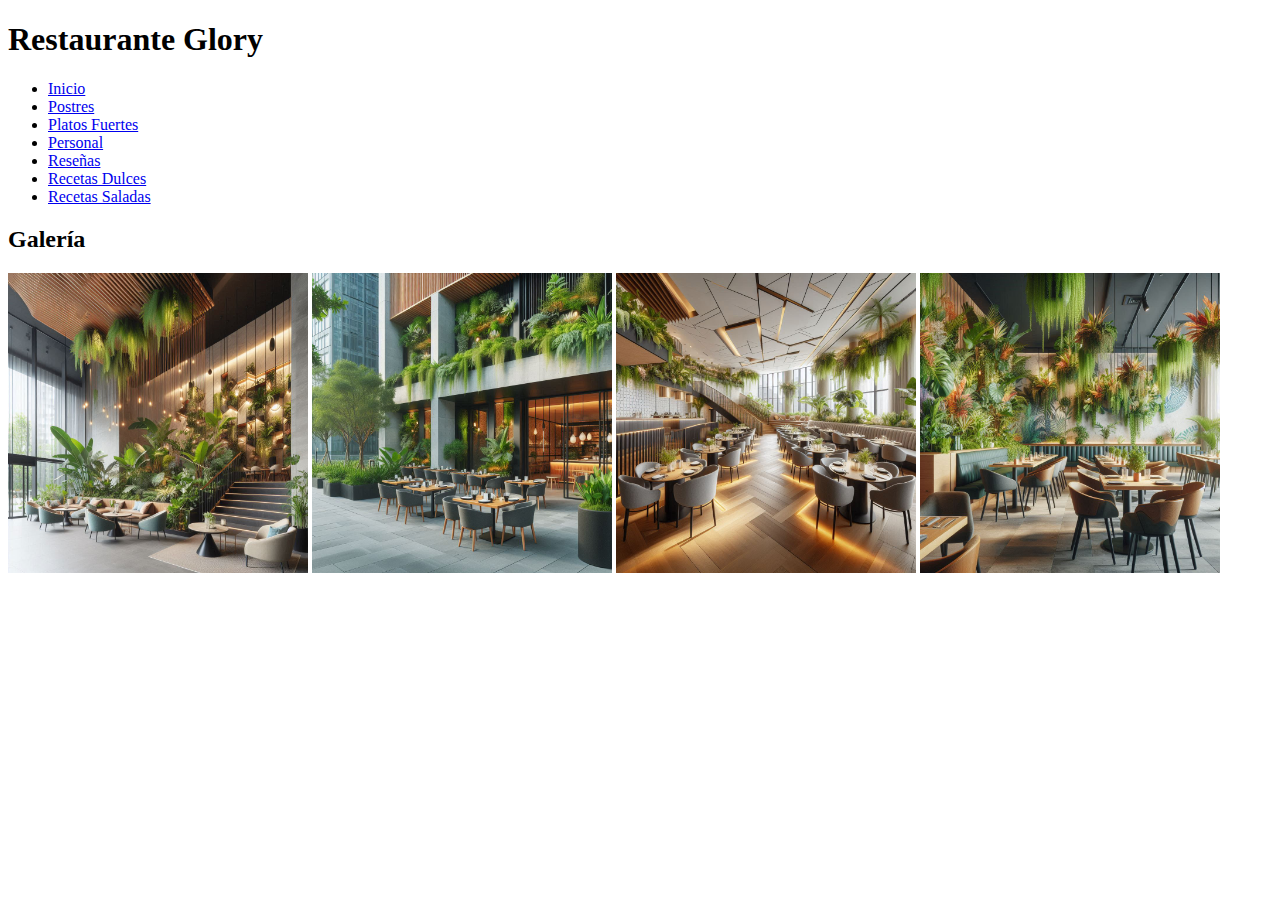
==== v2/index.html @ a6c97fd8 "Add files via upload" ====
<!DOCTYPE html>
<html lang="es">
<head>
    <meta charset="UTF-8">
    <meta name="viewport" content="width=device-width, initial-scale=1.0">
    <meta name="description" content="Bienvenido a nuestro restaurante. Ofrecemos los mejores platos y postres con ingredientes frescos y de alta calidad.">
    <meta name="keywords" content="restaurante, comida, postres, platos fuertes, recetas">
    <meta name="author" content="Restaurante Glory">
    <meta property="og:title" content="Restaurante Glory">
    <meta property="og:description" content="Bienvenido a nuestro restaurante. Disfruta de nuestra deliciosa comida.">
    <meta property="og:image" content="modern restaurant entrance with plant theme.png">
    <title>Restaurante Glory</title>
</head>
<body>
    <header>
        <h1>Restaurante Glory</h1>
        <nav>
            <ul>
                <li><a href="index.html">Inicio</a></li>
                <li><a href="Menu_postres/menu_postres.html">Postres</a></li>
                <li><a href="Menu_platos_fuertes/menu_platos_fuertes.html">Platos Fuertes</a></li>
                <li><a href="Personal/personal.html">Personal</a></li>
                <li><a href="Resenias/resenias.html">Reseñas</a></li>
                <li><a href="Recetas_dulces/recetas_dulces.html">Recetas Dulces</a></li>
                <li><a href="Recetas_saladas/recetas_saladas.html">Recetas Saladas</a></li>
            </ul>
        </nav>
    </header>
    <section>
        <h2>Galería</h2>
        <img src="Imagenes/modern restaurant entrance with plant theme.png" alt="Foto 1 del restaurante" width="300">
        <img src="Imagenes/modern restaurant exterior with plant theme.png" alt="Foto 2 del restaurante" width="300">
        <img src="Imagenes/modern restaurant with plant theme, second level.png" alt="Foto 3 del restaurante" width="300">
        <img src="Imagenes/modern restaurant with plant theme.png" alt="Foto 4 del restaurante" width="300">
    </section>
</body>
</html>
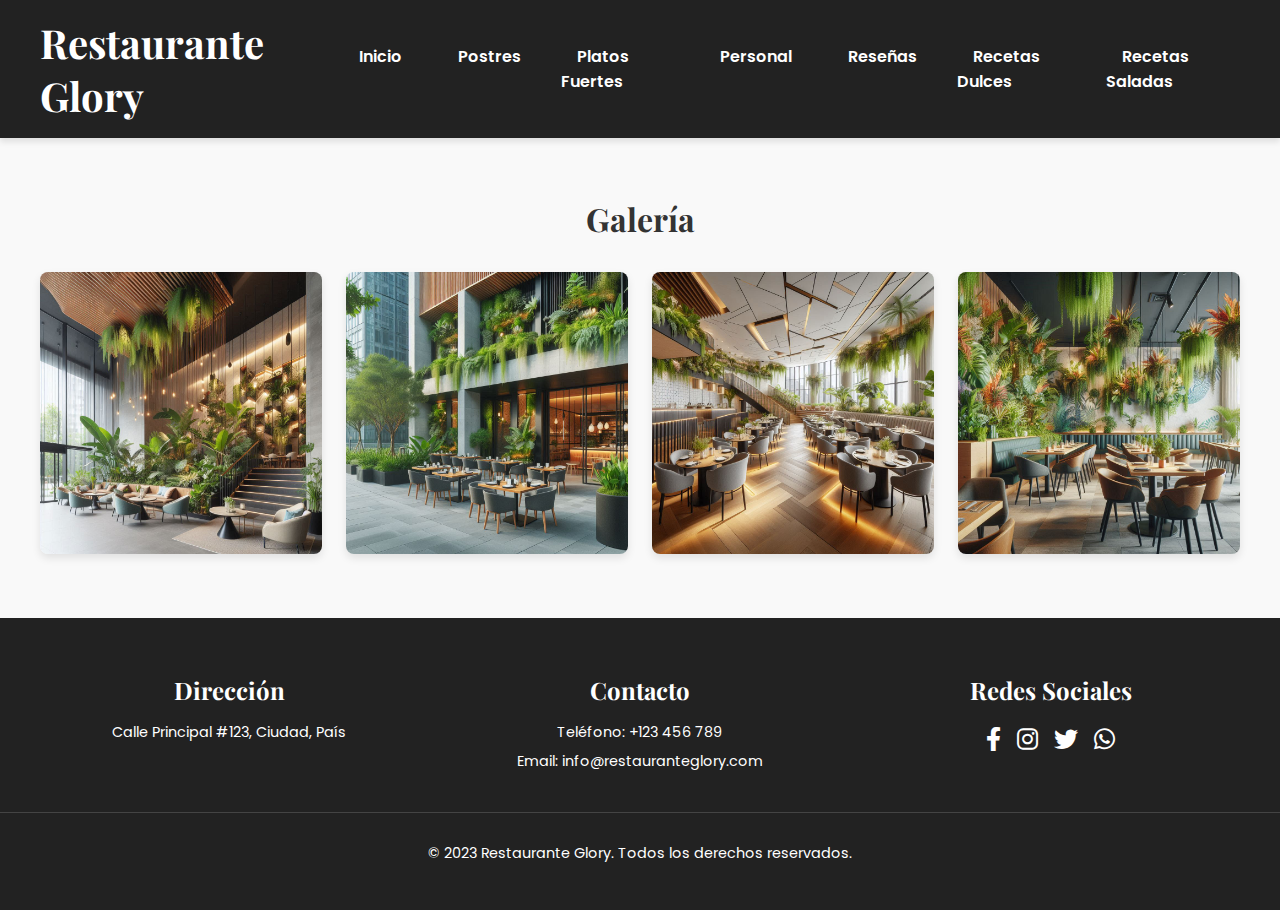
==== commit 0bf7c70e: "c1" ====
--- a/v2/index.html
+++ b/v2/index.html
@@ -10,28 +10,72 @@
     <meta property="og:description" content="Bienvenido a nuestro restaurante. Disfruta de nuestra deliciosa comida.">
     <meta property="og:image" content="modern restaurant entrance with plant theme.png">
     <title>Restaurante Glory</title>
+    <link rel="stylesheet" href="styles.css"> <!-- Enlaza el archivo CSS -->
+    <link href="https://fonts.googleapis.com/css2?family=Poppins:wght@400;600&family=Playfair+Display:wght@700&display=swap" rel="stylesheet"> <!-- Fuentes modernas -->
+    <link rel="stylesheet" href="https://cdnjs.cloudflare.com/ajax/libs/font-awesome/6.0.0-beta3/css/all.min.css"> <!-- Iconos de redes sociales -->
 </head>
 <body>
     <header>
-        <h1>Restaurante Glory</h1>
-        <nav>
-            <ul>
-                <li><a href="index.html">Inicio</a></li>
-                <li><a href="Menu_postres/menu_postres.html">Postres</a></li>
-                <li><a href="Menu_platos_fuertes/menu_platos_fuertes.html">Platos Fuertes</a></li>
-                <li><a href="Personal/personal.html">Personal</a></li>
-                <li><a href="Resenias/resenias.html">Reseñas</a></li>
-                <li><a href="Recetas_dulces/recetas_dulces.html">Recetas Dulces</a></li>
-                <li><a href="Recetas_saladas/recetas_saladas.html">Recetas Saladas</a></li>
-            </ul>
-        </nav>
+        <div class="header-content">
+            <h1>Restaurante Glory</h1>
+            <nav>
+                <ul class="menu">
+                    <li><a href="index.html">Inicio</a></li>
+                    <li><a href="Menu_postres/menu_postres.html">Postres</a></li>
+                    <li><a href="Menu_platos_fuertes/menu_platos_fuertes.html">Platos Fuertes</a></li>
+                    <li><a href="Personal/personal.html">Personal</a></li>
+                    <li><a href="Resenias/resenias.html">Reseñas</a></li>
+                    <li><a href="Recetas_dulces/recetas_dulces.html">Recetas Dulces</a></li>
+                    <li><a href="Recetas_saladas/recetas_saladas.html">Recetas Saladas</a></li>
+                </ul>
+            </nav>
+        </div>
     </header>
-    <section>
+    <section class="gallery">
         <h2>Galería</h2>
-        <img src="Imagenes/modern restaurant entrance with plant theme.png" alt="Foto 1 del restaurante" width="300">
-        <img src="Imagenes/modern restaurant exterior with plant theme.png" alt="Foto 2 del restaurante" width="300">
-        <img src="Imagenes/modern restaurant with plant theme, second level.png" alt="Foto 3 del restaurante" width="300">
-        <img src="Imagenes/modern restaurant with plant theme.png" alt="Foto 4 del restaurante" width="300">
+        <div class="gallery-container">
+            <div class="gallery-item">
+                <img src="Imagenes/modern restaurant entrance with plant theme.png" alt="Foto 1 del restaurante">
+                <div class="overlay">Entrada principal</div>
+            </div>
+            <div class="gallery-item">
+                <img src="Imagenes/modern restaurant exterior with plant theme.png" alt="Foto 2 del restaurante">
+                <div class="overlay">Exterior</div>
+            </div>
+            <div class="gallery-item">
+                <img src="Imagenes/modern restaurant with plant theme, second level.png" alt="Foto 3 del restaurante">
+                <div class="overlay">Segundo nivel</div>
+            </div>
+            <div class="gallery-item">
+                <img src="Imagenes/modern restaurant with plant theme.png" alt="Foto 4 del restaurante">
+                <div class="overlay">Ambiente interior</div>
+            </div>
+        </div>
     </section>
+    <footer>
+        <div class="footer-content">
+            <div class="footer-section">
+                <h3>Dirección</h3>
+                <p>Calle Principal #123, Ciudad, País</p>
+            </div>
+            <div class="footer-section">
+                <h3>Contacto</h3>
+                <p>Teléfono: +123 456 789</p>
+                <p>Email: info@restauranteglory.com</p>
+            </div>
+            <div class="footer-section">
+                <h3>Redes Sociales</h3>
+                <div class="social-icons">
+                    <a href="https://facebook.com" target="_blank"><i class="fab fa-facebook-f"></i></a>
+                    <a href="https://instagram.com" target="_blank"><i class="fab fa-instagram"></i></a>
+                    <a href="https://twitter.com" target="_blank"><i class="fab fa-twitter"></i></a>
+                    <a href="https://whatsapp.com" target="_blank"><i class="fab fa-whatsapp"></i></a>
+                </div>
+            </div>
+        </div>
+        <div class="footer-bottom">
+            <p>&copy; 2023 Restaurante Glory. Todos los derechos reservados.</p>
+        </div>
+    </footer>
 </body>
 </html>--- a/v2/styles.css
+++ b/v2/styles.css
@@ -0,0 +1,239 @@
+/* Estilos generales */
+body {
+    font-family: 'Poppins', sans-serif;
+    margin: 0;
+    padding: 0;
+    box-sizing: border-box;
+    background-color: #f9f9f9;
+    color: #333;
+}
+
+header {
+    background-color: #222;
+    color: white;
+    padding: 1rem 0;
+    box-shadow: 0 4px 6px rgba(0, 0, 0, 0.1);
+}
+
+.header-content {
+    max-width: 1200px;
+    margin: 0 auto;
+    padding: 0 1rem;
+    display: flex;
+    justify-content: space-between;
+    align-items: center;
+}
+
+h1 {
+    font-family: 'Playfair Display', serif;
+    font-size: 2.5rem;
+    margin: 0;
+}
+
+nav ul.menu {
+    list-style: none;
+    padding: 0;
+    display: flex;
+    gap: 1.5rem;
+    margin: 0;
+}
+
+nav ul.menu li a {
+    color: white;
+    text-decoration: none;
+    font-weight: 600;
+    padding: 0.5rem 1rem;
+    transition: background-color 0.3s ease, color 0.3s ease;
+    border-radius: 4px;
+}
+
+nav ul.menu li a:hover {
+    background-color: #ff6b6b;
+    color: #fff;
+}
+
+/* Estilos para la galería */
+.gallery {
+    padding: 2rem;
+    max-width: 1200px;
+    margin: 0 auto;
+}
+
+.gallery h2 {
+    font-family: 'Playfair Display', serif;
+    font-size: 2rem;
+    text-align: center;
+    margin-bottom: 2rem;
+}
+
+.gallery-container {
+    display: grid;
+    grid-template-columns: repeat(auto-fit, minmax(250px, 1fr));
+    gap: 1.5rem;
+}
+
+.gallery-item {
+    position: relative;
+    overflow: hidden;
+    border-radius: 8px;
+    box-shadow: 0 4px 8px rgba(0, 0, 0, 0.1);
+    transition: transform 0.3s ease, box-shadow 0.3s ease;
+}
+
+.gallery-item img {
+    width: 100%;
+    height: auto;
+    display: block;
+    transition: transform 0.3s ease;
+}
+
+.gallery-item:hover img {
+    transform: scale(1.1);
+}
+
+.overlay {
+    position: absolute;
+    bottom: -100%;
+    left: 0;
+    width: 100%;
+    background-color: rgba(0, 0, 0, 0.7);
+    color: white;
+    text-align: center;
+    padding: 1rem;
+    transition: bottom 0.3s ease;
+}
+
+.gallery-item:hover .overlay {
+    bottom: 0;
+}
+
+
+/* Estilos para la sección de platos */
+.menu-platos {
+    max-width: 1200px;
+    margin: 2rem auto;
+    padding: 0 1rem;
+    display: grid;
+    grid-template-columns: repeat(auto-fit, minmax(250px, 1fr));
+    gap: 2rem;
+}
+
+.plato {
+    background-color: white;
+    border-radius: 8px;
+    overflow: hidden;
+    box-shadow: 0 4px 8px rgba(0, 0, 0, 0.1);
+    transition: transform 0.3s ease, box-shadow 0.3s ease;
+}
+
+.plato:hover {
+    transform: translateY(-5px);
+    box-shadow: 0 6px 12px rgba(0, 0, 0, 0.15);
+}
+
+.plato img {
+    width: 100%;
+    height: 200px;
+    object-fit: cover;
+}
+
+.plato-info {
+    padding: 1rem;
+    text-align: center;
+}
+
+.plato-info h2 {
+    font-family: 'Playfair Display', serif;
+    font-size: 1.5rem;
+    margin-bottom: 0.5rem;
+}
+
+.plato-info p {
+    font-size: 0.9rem;
+    margin: 0.5rem 0;
+}
+
+.precio {
+    font-weight: bold;
+    color: #ff6b6b;
+    font-size: 1.1rem;
+}
+
+/* Estilos para el pie de página */
+footer {
+    background-color: #222;
+    color: white;
+    padding: 2rem 0;
+    margin-top: 2rem;
+}
+
+.footer-content {
+    max-width: 1200px;
+    margin: 0 auto;
+    padding: 0 1rem;
+    display: grid;
+    grid-template-columns: repeat(auto-fit, minmax(250px, 1fr));
+    gap: 2rem;
+}
+
+.footer-section {
+    text-align: center;
+}
+
+.footer-section h3 {
+    font-family: 'Playfair Display', serif;
+    font-size: 1.5rem;
+    margin-bottom: 1rem;
+}
+
+.footer-section p {
+    margin: 0.5rem 0;
+    font-size: 0.9rem;
+}
+
+.social-icons {
+    display: flex;
+    justify-content: center;
+    gap: 1rem;
+}
+
+.social-icons a {
+    color: white;
+    font-size: 1.5rem;
+    transition: color 0.3s ease;
+}
+
+.social-icons a:hover {
+    color: #ff6b6b;
+}
+
+.footer-bottom {
+    text-align: center;
+    margin-top: 2rem;
+    padding-top: 1rem;
+    border-top: 1px solid #444;
+    font-size: 0.9rem;
+}
+
+/* Media Queries para responsividad */
+@media (max-width: 768px) {
+    .header-content {
+        flex-direction: column;
+        text-align: center;
+    }
+
+    nav ul.menu {
+        flex-direction: column;
+        gap: 0.5rem;
+    }
+
+    .menu-platos {
+        grid-template-columns: repeat(2, 1fr);
+    }
+}
+
+@media (max-width: 480px) {
+    .menu-platos {
+        grid-template-columns: 1fr;
+    }
+}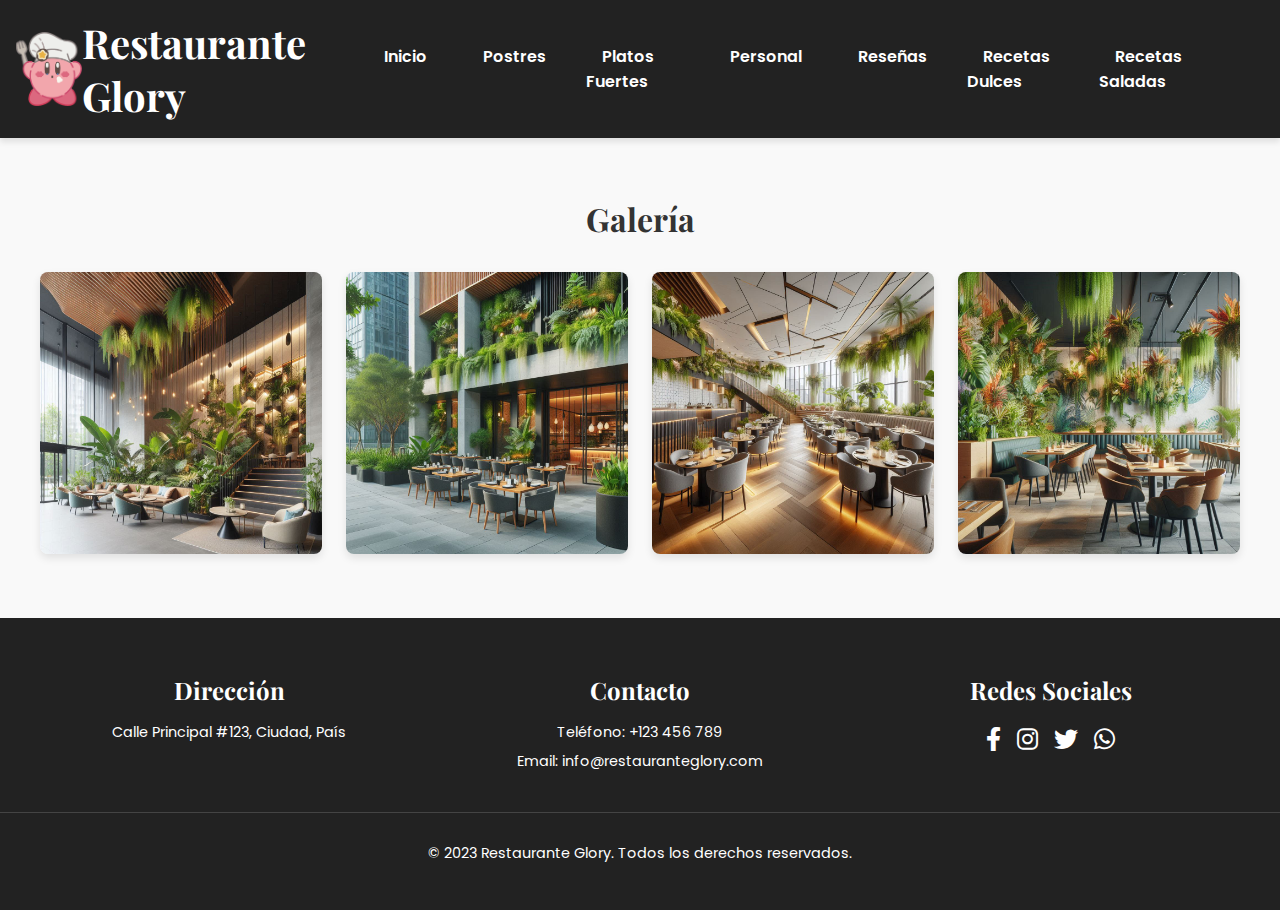
==== commit 5defe8f8: "c8" ====
--- a/v2/index.html
+++ b/v2/index.html
@@ -13,10 +13,13 @@
     <link rel="stylesheet" href="styles.css"> <!-- Enlaza el archivo CSS -->
     <link href="https://fonts.googleapis.com/css2?family=Poppins:wght@400;600&family=Playfair+Display:wght@700&display=swap" rel="stylesheet"> <!-- Fuentes modernas -->
     <link rel="stylesheet" href="https://cdnjs.cloudflare.com/ajax/libs/font-awesome/6.0.0-beta3/css/all.min.css"> <!-- Iconos de redes sociales -->
+    <link rel="shortcut icon" href="Imagenes/KirbyChefico.ico" type="image/x-icon">
+    <link rel="icon" href="Imagenes/KirbyChefico.ico" type="image/x-icon">
 </head>
 <body>
     <header>
         <div class="header-content">
+            <img src="Imagenes/KirbyChef.png" alt="KirbyChef" width="66px">
             <h1>Restaurante Glory</h1>
             <nav>
                 <ul class="menu">
--- a/v2/styles.css
+++ b/v2/styles.css
@@ -17,7 +17,7 @@
 
 .header-content {
     max-width: 1200px;
-    margin: 0 auto;
+    margin: 0;
     padding: 0 1rem;
     display: flex;
     justify-content: space-between;
@@ -107,9 +107,7 @@
     bottom: 0;
 }
 
-
-/* Estilos para la sección de platos */
-.menu-platos {
+.menu2 {
     max-width: 1200px;
     margin: 2rem auto;
     padding: 0 1rem;
@@ -118,7 +116,9 @@
     gap: 2rem;
 }
 
-.plato {
+/* Estilos para las casillas */
+
+.casilla {
     background-color: white;
     border-radius: 8px;
     overflow: hidden;
@@ -126,30 +126,45 @@
     transition: transform 0.3s ease, box-shadow 0.3s ease;
 }
 
-.plato:hover {
+.casilla:hover {
     transform: translateY(-5px);
     box-shadow: 0 6px 12px rgba(0, 0, 0, 0.15);
 }
 
-.plato img {
+.casilla img {
     width: 100%;
     height: 200px;
     object-fit: cover;
 }
 
-.plato-info {
+.casilla-info {
     padding: 1rem;
     text-align: center;
 }
 
-.plato-info h2 {
+.casilla-info h2 {
     font-family: 'Playfair Display', serif;
     font-size: 1.5rem;
     margin-bottom: 0.5rem;
 }
 
-.plato-info p {
+.casilla-info p {
     font-size: 0.9rem;
+    margin: 0.5rem 0;
+}
+
+.casilla-info h3 {
+    font-size: 1rem;
+    margin-top: 1rem;
+}
+
+.casilla-info ul, .casilla-info ol {
+    margin: 0.5rem 0;
+    padding-left: 1.5rem;
+}
+
+.casilla-info li {
+    font-size: 0.8rem;
     margin: 0.5rem 0;
 }
 
@@ -157,6 +172,48 @@
     font-weight: bold;
     color: #ff6b6b;
     font-size: 1.1rem;
+}
+
+/* Estilos para la sección de reseñas */
+.reseñas {
+    max-width: 1200px;
+    margin: 2rem auto;
+    padding: 0 1rem;
+    display: grid;
+    grid-template-columns: repeat(auto-fit, minmax(300px, 1fr));
+    gap: 2rem;
+}
+
+.reseña {
+    background-color: white;
+    border-radius: 8px;
+    padding: 1.5rem;
+    box-shadow: 0 4px 8px rgba(0, 0, 0, 0.1);
+    transition: transform 0.3s ease, box-shadow 0.3s ease;
+}
+
+.reseña:hover {
+    transform: translateY(-5px);
+    box-shadow: 0 6px 12px rgba(0, 0, 0, 0.15);
+}
+
+.reseña h2 {
+    font-family: 'Playfair Display', serif;
+    font-size: 1.5rem;
+    margin-bottom: 0.5rem;
+}
+
+.reseña p {
+    font-size: 0.9rem;
+    margin: 0.5rem 0;
+    font-style: italic;
+    color: #555;
+}
+
+.rating {
+    color: #ffd700; /* Color dorado para las estrellas */
+    font-size: 1.2rem;
+    margin-top: 1rem;
 }
 
 /* Estilos para el pie de página */
@@ -227,13 +284,21 @@
         gap: 0.5rem;
     }
 
-    .menu-platos {
+    .menu-casilla {
         grid-template-columns: repeat(2, 1fr);
     }
+
+    .reseñas {
+        grid-template-columns: repeat(2, 1fr);
+    }
 }
 
 @media (max-width: 480px) {
-    .menu-platos {
+    .menu-casilla {
         grid-template-columns: 1fr;
     }
-}+
+    .reseñas {
+        grid-template-columns: 1fr;
+    }
+}
